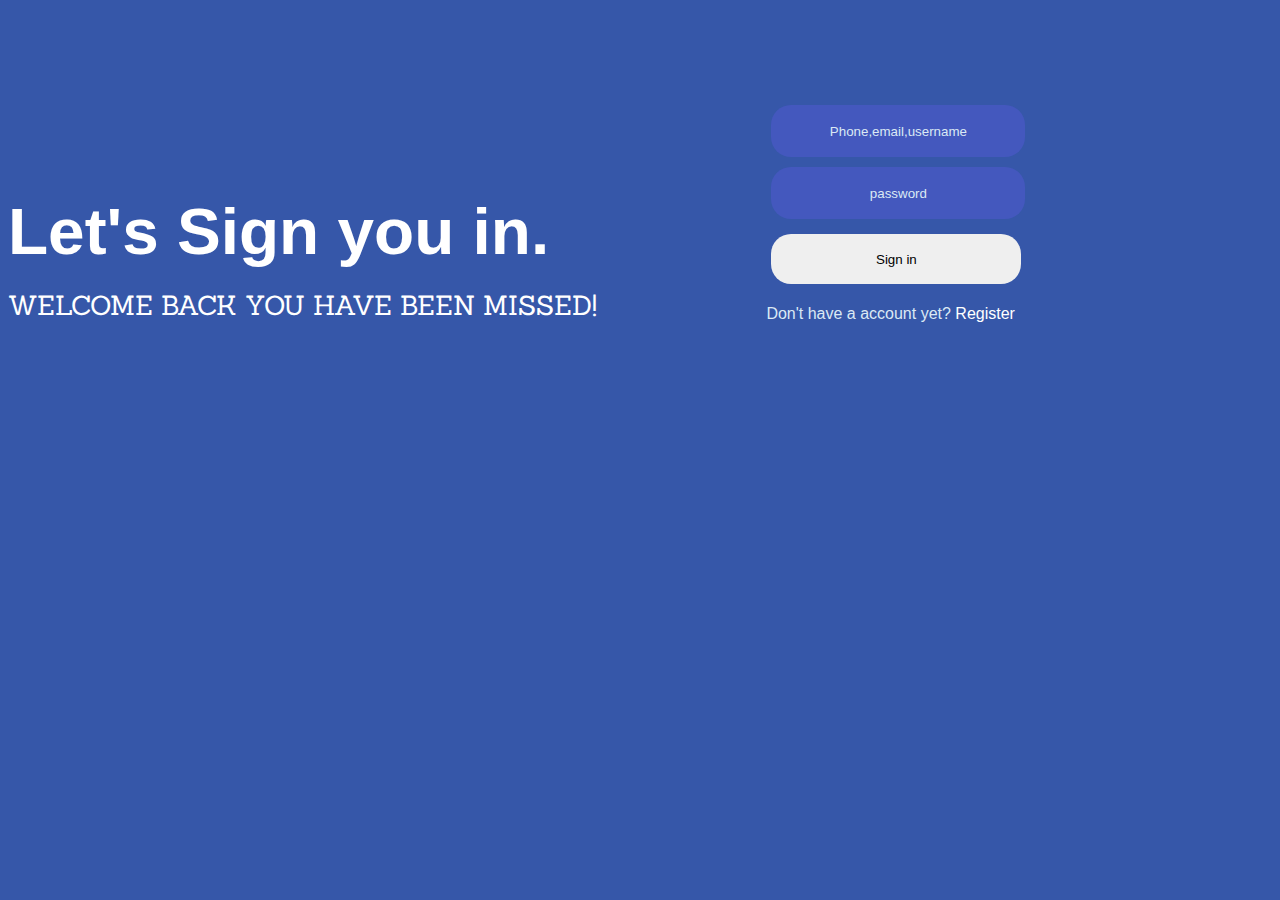
==== signin.html @ 39c358ed "sign in page" ====
<!DOCTYPE html>
<html lang="en">
<head>
    <meta charset="UTF-8">
    <meta http-equiv="X-UA-Compatible" content="IE=edge">
    <meta name="viewport" content="width=device-width, initial-scale=1.0">
    <title>Q Buddy</title>
    <link rel="stylesheet" href="sign_style.css">
    <script src="https://ajax.googleapis.com/ajax/libs/jquery/3.3.1/jquery.min.js"></script>
  <script src="https://cdnjs.cloudflare.com/ajax/libs/popper.js/1.14.3/umd/popper.min.js"></script>
  <script src="https://maxcdn.bootstrapcdn.com/bootstrap/4.1.3/js/bootstrap.min.js"></script>
   <link href="https://maxcdn.bootstrapcdn.com/font-awesome/4.7.0/css/font-awesome.min.css" rel="stylesheet" >
</head>
<body >
    <div class="row">
    <div class="leftpart col-md-8">
        <h1 >Let's Sign you in.</h1>
        <p >WELCOME BACK YOU HAVE BEEN MISSED!</p>
    </div>
    <div class="col-md-2">
        <form class="sign-form form">
            <div class="form-group">
                <input type="text" placeholder="Phone,email,username" class="text form-control">
            </div>
            
            <div class="form-group">
                <input type="text" placeholder="password" class = "text form-control">
            </div>
            <button class="btn btn-secondary btn-lg float-center button" type="submit">Sign in</button>
        </form>
        <p class="linkto">Don't have a account yet? <a class="linktor" href="">Register</a></p>
    </div>
    </div>
</body>
</html>
---- sign_style.css ----
@import url('https://fonts.googleapis.com/css?family=Sanchez');
@import url('http://fonts.cdnfonts.com/css/league-spartan');


body{
    background-color: #3657a9;
}

.leftpart h1{
    font-size: 65.7px;
    font-weight: 700;
    font-family: 'League Spartan', sans-serif;
    float: left;
}

.leftpart p{
    font-size: 27.3px;
    float: left;
    margin-top: -25px;
}

.leftpart{
    font-family: 'Sanchez';
    color: white;
    text-align: left;
    float: left;
	width: 60%;
	padding: 50px 0;
}

.sign-form {
    margin: auto;
    margin-top: 100px;
}

.text {
    font-family: 'League Spartan', sans-serif;
    background-color: #4458be;
    border-radius: 20px;
    color: white;
    height: 50px;
    width: 250px;
    border-width: 0ch;
    margin: 5px;
}

::placeholder { 
    color: #dbe9f4;
    opacity: 10; /* Firefox */
    align-content: center;
    text-align: center;
    font-family: 'League Spartan', sans-serif;
  }

.button {
    /* background-color: #4458be; */
    border-radius: 20px;
    /* color: white; */
    height: 50px;
    width: 250px;
    border-width: 0ch;
    margin: 5px;
    margin-top: 10px;
    font-family: 'League Spartan', sans-serif;
}

.linkto{
    color: #dbe9f4;
    font-family: 'League Spartan', sans-serif;
}

.linktor{
    color: white;
    text-decoration: none;
    font-family: 'League Spartan', sans-serif;
}
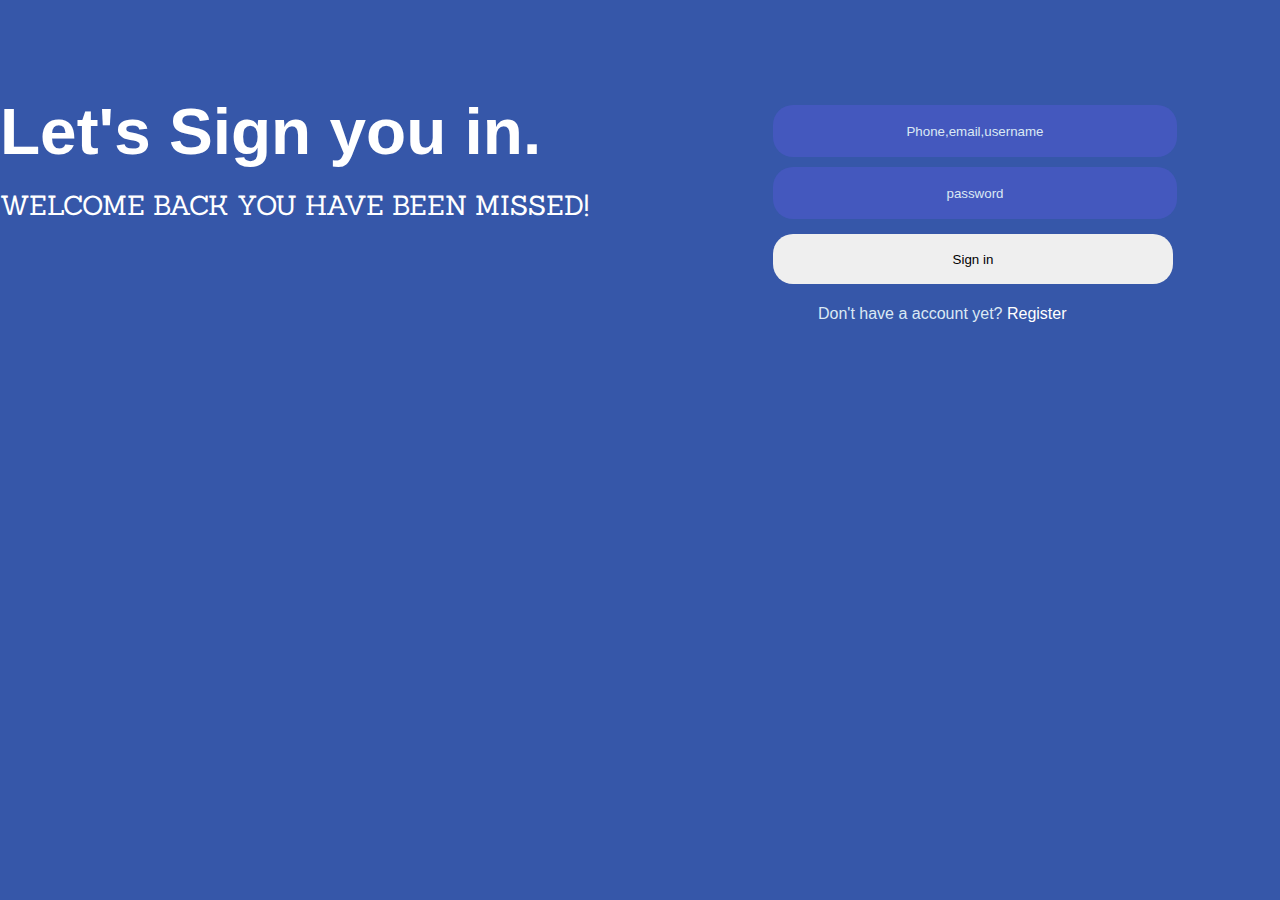
==== commit 6c89b3d2: "sign up page added" ====
--- a/signin.html
+++ b/signin.html
@@ -27,8 +27,9 @@
                 <input type="text" placeholder="password" class = "text form-control">
             </div>
             <button class="btn btn-secondary btn-lg float-center button" type="submit">Sign in</button>
+            <p class="linkto">Don't have a account yet? <a class="linktor" href="">Register</a></p>
         </form>
-        <p class="linkto">Don't have a account yet? <a class="linktor" href="">Register</a></p>
+        
     </div>
     </div>
 </body>
--- a/sign_style.css
+++ b/sign_style.css
@@ -13,10 +13,12 @@
     float: left;
 }
 
-.leftpart p{
+.leftpart p,h4{
     font-size: 27.3px;
     float: left;
     margin-top: -25px;
+    /* white-space: initial; */
+    word-wrap: break-word;
 }
 
 .leftpart{
@@ -26,11 +28,26 @@
     float: left;
 	width: 60%;
 	padding: 50px 0;
+    position:absolute;
+  top:0px;
+  right:0px;
+  bottom:0px;
+  left:0px;
+    /* height: 100vh; */
 }
 
 .sign-form {
     margin: auto;
     margin-top: 100px;
+    position:absolute;
+  top:0px;
+  right:0px;
+  bottom:0px;
+  left:60%;
+}
+
+.linkto{
+    margin-left: 50px;
 }
 
 .text {
@@ -39,7 +56,7 @@
     border-radius: 20px;
     color: white;
     height: 50px;
-    width: 250px;
+    width: 400px;
     border-width: 0ch;
     margin: 5px;
 }
@@ -57,20 +74,99 @@
     border-radius: 20px;
     /* color: white; */
     height: 50px;
-    width: 250px;
+    width: 400px;
     border-width: 0ch;
     margin: 5px;
     margin-top: 10px;
     font-family: 'League Spartan', sans-serif;
 }
 
-.linkto{
+.linkto,.linkto2,.linkto3{
     color: #dbe9f4;
+    font-family: 'League Spartan', sans-serif;
+    /* text-align: center; */
+}
+
+.linktor,.linkto1{
+    color: white;
+    text-decoration: none;
     font-family: 'League Spartan', sans-serif;
 }
 
-.linktor{
-    color: white;
-    text-decoration: none;
-    font-family: 'League Spartan', sans-serif;
-}+.linkto1{
+    margin-left: 200px;
+}
+
+.linkto2{
+    margin-left: 150px;
+}
+
+.address{
+    height: 200px;
+    width:400px;
+}
+
+/* Shared */
+.loginBtn {
+    box-sizing: border-box;
+    position: relative;
+    /* width: 13em;  - apply for fixed size */
+    margin: 0.2em;
+    padding: 0 15px 0 46px;
+    border: none;
+    text-align: left;
+    line-height: 34px;
+    white-space: nowrap;
+    border-radius: 0.2em;
+    font-size: 16px;
+    color: #FFF;
+  }
+  .loginBtn:before {
+    content: "";
+    box-sizing: border-box;
+    position: absolute;
+    top: 0;
+    left: 0;
+    width: 34px;
+    height: 100%;
+  }
+  .loginBtn:focus {
+    outline: none;
+  }
+  .loginBtn:active {
+    box-shadow: inset 0 0 0 32px rgba(0,0,0,0.1);
+  }
+  
+  
+  /* Facebook */
+  .loginBtn--facebook {
+    background-color: #4C69BA;
+    background-image: linear-gradient(#4C69BA, #3B55A0);
+    /*font-family: "Helvetica neue", Helvetica Neue, Helvetica, Arial, sans-serif;*/
+    text-shadow: 0 -1px 0 #354C8C;
+    margin-left: 80px;
+  }
+  .loginBtn--facebook:before {
+    border-right: #364e92 1px solid;
+    background: url('https://s3-us-west-2.amazonaws.com/s.cdpn.io/14082/icon_facebook.png') 6px 6px no-repeat;
+  }
+  .loginBtn--facebook:hover,
+  .loginBtn--facebook:focus {
+    background-color: #5B7BD5;
+    background-image: linear-gradient(#5B7BD5, #4864B1);
+  }
+  
+  
+  /* Google */
+  .loginBtn--google {
+    /*font-family: "Roboto", Roboto, arial, sans-serif;*/
+    background: #DD4B39;
+  }
+  .loginBtn--google:before {
+    border-right: #BB3F30 1px solid;
+    background: url('https://s3-us-west-2.amazonaws.com/s.cdpn.io/14082/icon_google.png') 6px 6px no-repeat;
+  }
+  .loginBtn--google:hover,
+  .loginBtn--google:focus {
+    background: #E74B37;
+  }